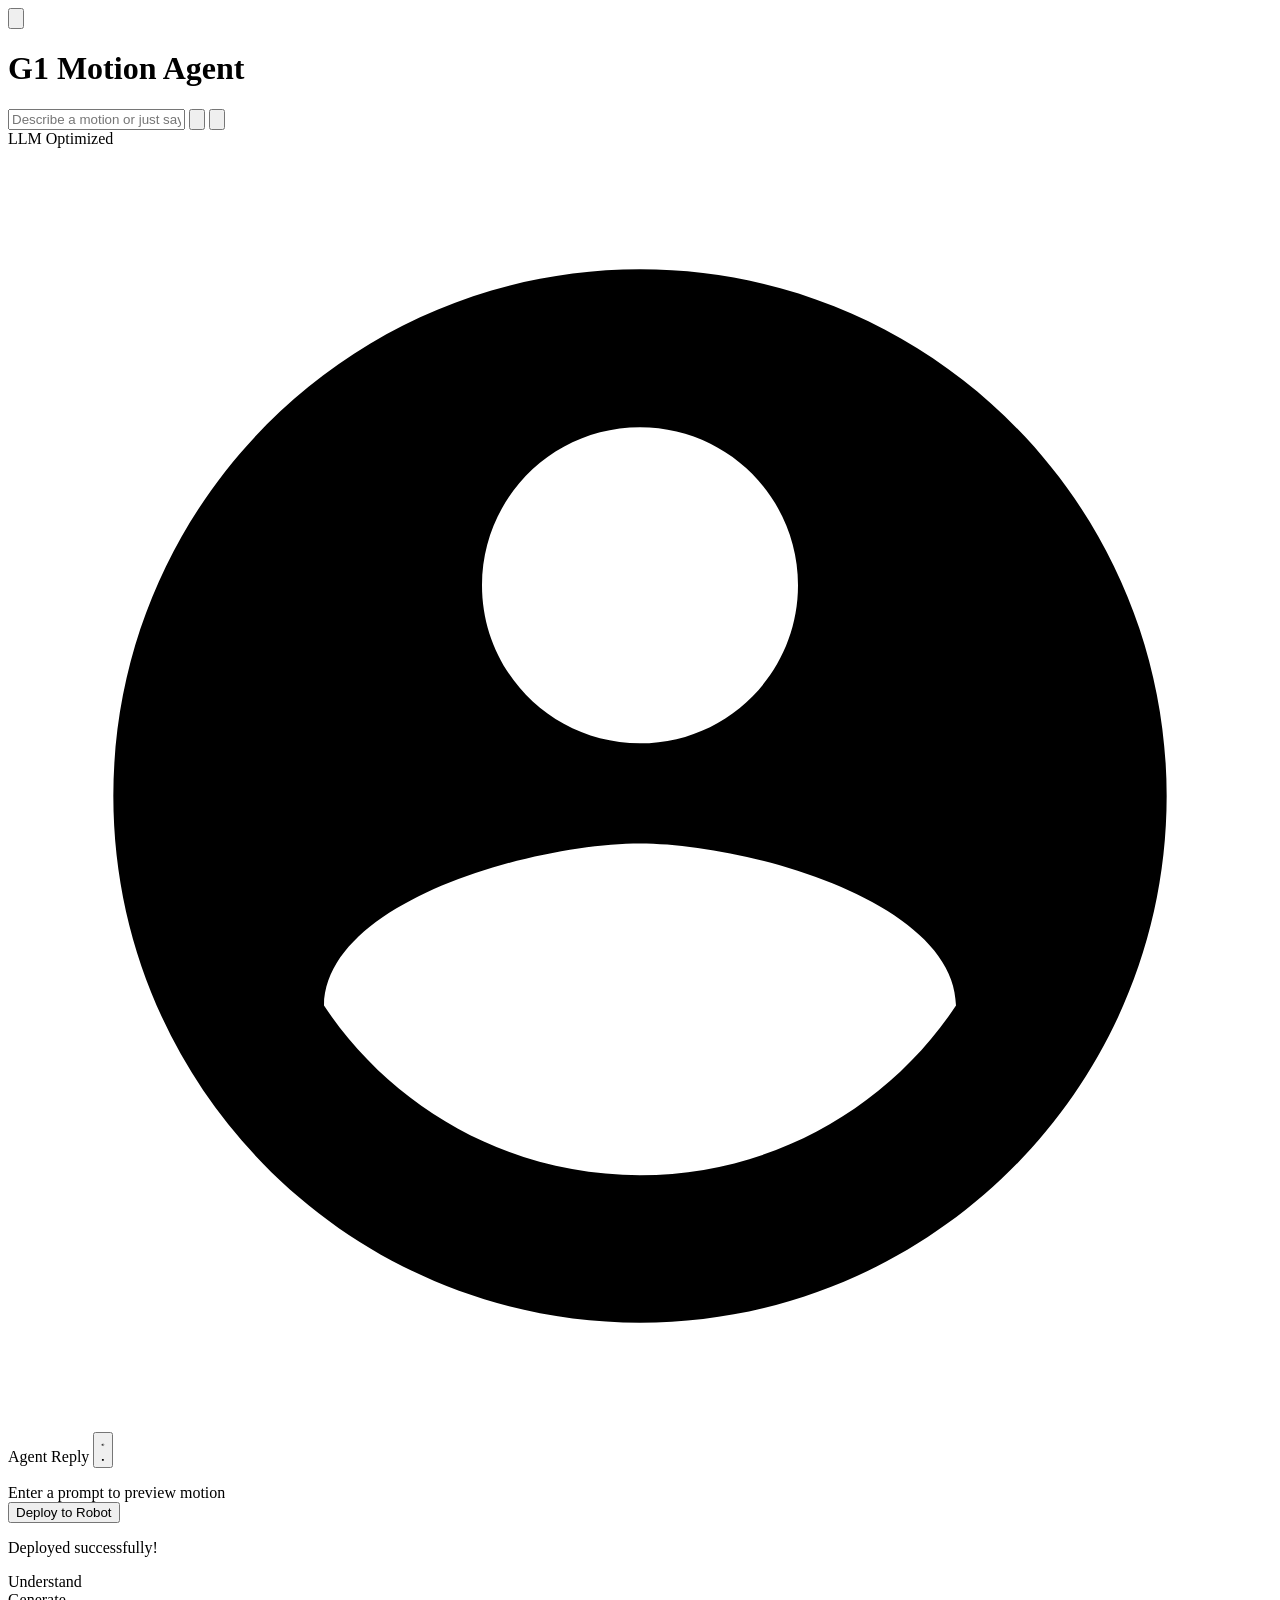
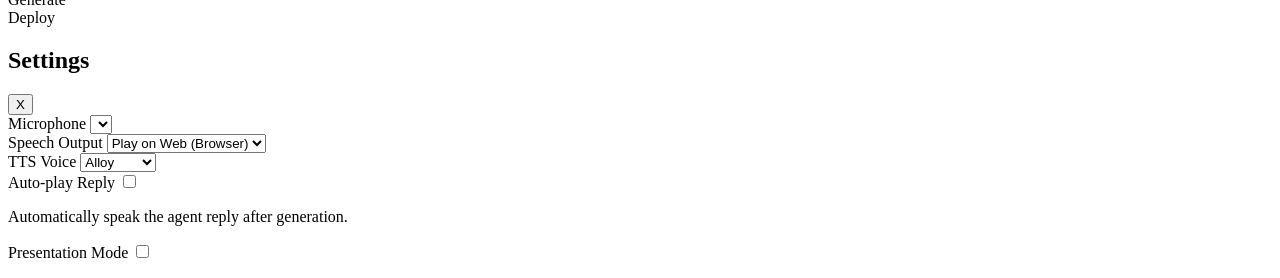
==== src/web/templates/index.html @ d2763275 "feat: add web UI with motion generation, TTS, and presentation mode" ====
<!DOCTYPE html>
<html lang="en">
<head>
  <meta charset="UTF-8">
  <meta name="viewport" content="width=device-width, initial-scale=1.0">
  <title>G1 Motion Agent</title>
  <link rel="preconnect" href="https://fonts.googleapis.com">
  <link rel="preconnect" href="https://fonts.gstatic.com" crossorigin>
  <link href="https://fonts.googleapis.com/css2?family=Inter:wght@400;500;600&display=swap" rel="stylesheet">
  <link rel="stylesheet" href="/static/style.css?v=4">
</head>
<body>
  <div class="app-container">

    <header class="top-bar">
      <button type="button" id="settings-btn" class="settings-btn" title="Settings" aria-label="Open settings">
        <svg viewBox="0 0 24 24" fill="none" class="settings-icon">
          <path d="M12 8.5C10.067 8.5 8.5 10.067 8.5 12C8.5 13.933 10.067 15.5 12 15.5C13.933 15.5 15.5 13.933 15.5 12C15.5 10.067 13.933 8.5 12 8.5Z" stroke="currentColor" stroke-width="1.8"/>
          <path d="M19.4 13.5C19.47 13.01 19.5 12.51 19.5 12C19.5 11.49 19.47 10.99 19.4 10.5L21.2 9.1C21.36 8.97 21.4 8.75 21.3 8.57L19.6 5.63C19.5 5.45 19.28 5.37 19.09 5.44L16.96 6.3C16.18 5.7 15.31 5.2 14.37 4.84L14.04 2.59C14.01 2.38 13.82 2.22 13.6 2.22H10.2C9.98 2.22 9.79 2.38 9.76 2.59L9.43 4.84C8.49 5.2 7.62 5.7 6.84 6.3L4.71 5.44C4.52 5.37 4.3 5.45 4.2 5.63L2.5 8.57C2.4 8.75 2.44 8.97 2.6 9.1L4.4 10.5C4.33 10.99 4.3 11.49 4.3 12C4.3 12.51 4.33 13.01 4.4 13.5L2.6 14.9C2.44 15.03 2.4 15.25 2.5 15.43L4.2 18.37C4.3 18.55 4.52 18.63 4.71 18.56L6.84 17.7C7.62 18.3 8.49 18.8 9.43 19.16L9.76 21.41C9.79 21.62 9.98 21.78 10.2 21.78H13.6C13.82 21.78 14.01 21.62 14.04 21.41L14.37 19.16C15.31 18.8 16.18 18.3 16.96 17.7L19.09 18.56C19.28 18.63 19.5 18.55 19.6 18.37L21.3 15.43C21.4 15.25 21.36 15.03 21.2 14.9L19.4 13.5Z" stroke="currentColor" stroke-width="1.5" stroke-linejoin="round"/>
        </svg>
      </button>
      <h1>G1 Motion Agent</h1>
      <form id="prompt-form">
        <div class="search-container">
          <input type="text" id="prompt-input" placeholder="Describe a motion or just say hi..." autocomplete="off" required />
          <button type="button" id="mic-btn" title="Use microphone" aria-label="Use microphone">
            <svg viewBox="0 0 24 24" fill="none" class="mic-icon">
              <path d="M12 3C10.343 3 9 4.343 9 6V11C9 12.657 10.343 14 12 14C13.657 14 15 12.657 15 11V6C15 4.343 13.657 3 12 3Z" stroke="currentColor" stroke-width="2"/>
              <path d="M5 11C5 14.866 8.134 18 12 18C15.866 18 19 14.866 19 11" stroke="currentColor" stroke-width="2" stroke-linecap="round"/>
              <path d="M12 18V21" stroke="currentColor" stroke-width="2" stroke-linecap="round"/>
              <path d="M9 21H15" stroke="currentColor" stroke-width="2" stroke-linecap="round"/>
            </svg>
          </button>
          <button type="submit" id="submit-btn">
            <svg viewBox="0 0 24 24" fill="none" class="send-icon">
              <path d="M22 2L11 13M22 2L15 22L11 13M22 2L2 9L11 13" stroke="currentColor" stroke-width="2" stroke-linecap="round" stroke-linejoin="round"/>
            </svg>
          </button>
        </div>
      </form>
    </header>

    <main class="content-area">
      <div id="status-message" class="status-message hidden">
        <span class="badge">LLM Optimized</span>
        <p id="refined-prompt-text"></p>
        <div class="loader hidden" id="loading-spinner"></div>
      </div>

      <div id="agent-reply" class="agent-reply hidden">
        <div class="agent-reply-header">
          <svg viewBox="0 0 24 24" fill="none" class="reply-icon"><path d="M12 2C6.48 2 2 6.48 2 12s4.48 10 10 10 10-4.48 10-10S17.52 2 12 2zm0 3c1.66 0 3 1.34 3 3s-1.34 3-3 3-3-1.34-3-3 1.34-3 3-3zm0 14.2c-2.5 0-4.71-1.28-6-3.22.03-1.99 4-3.08 6-3.08 1.99 0 5.97 1.09 6 3.08-1.29 1.94-3.5 3.22-6 3.22z" fill="currentColor"/></svg>
          <span>Agent Reply</span>
          <button type="button" id="speak-btn" class="speak-btn" title="Play reply aloud" aria-label="Play reply aloud">
            <svg viewBox="0 0 24 24" fill="none" class="speak-icon" id="speak-icon-play">
              <path d="M3 9v6h4l5 5V4L7 9H3z" fill="currentColor"/>
              <path d="M16.5 12c0-1.77-1.02-3.29-2.5-4.03v8.05c1.48-.73 2.5-2.25 2.5-4.02z" fill="currentColor"/>
              <path d="M19 12c0 2.97-1.65 5.54-4 6.71v2.06c3.45-1.27 6-4.64 6-8.77s-2.55-7.5-6-8.77v2.06c2.35 1.17 4 3.74 4 6.71z" fill="currentColor"/>
            </svg>
            <svg viewBox="0 0 24 24" fill="none" class="speak-icon speak-icon-stop hidden" id="speak-icon-stop">
              <rect x="6" y="6" width="12" height="12" rx="2" fill="currentColor"/>
            </svg>
          </button>
        </div>
        <p id="agent-reply-text"></p>
      </div>

      <div class="viewer-container" id="viewer-container">
        <div id="viewer-overlay" class="viewer-overlay">
          <span>Enter a prompt to preview motion</span>
        </div>
      </div>

      <div class="action-bar hidden" id="action-bar">
        <button id="deploy-btn" class="deploy-btn">Deploy to Robot</button>
        <p id="deploy-status" class="deploy-status hidden">Deployed successfully!</p>
      </div>
    </main>
  </div>

  <div id="presentation-thoughts" class="presentation-thoughts hidden" aria-live="polite">
    <div class="pres-steps" id="pres-steps">
      <div class="pres-step" data-step="llm">
        <div class="pres-step-ring"><div class="pres-step-dot"></div></div>
        <span>Understand</span>
      </div>
      <div class="pres-step-line"></div>
      <div class="pres-step" data-step="kimodo">
        <div class="pres-step-ring"><div class="pres-step-dot"></div></div>
        <span>Generate</span>
      </div>
      <div class="pres-step-line"></div>
      <div class="pres-step" data-step="zmq">
        <div class="pres-step-ring"><div class="pres-step-dot"></div></div>
        <span>Deploy</span>
      </div>
    </div>
    <div class="pres-text-area" id="pres-text-area"></div>
  </div>

  <div id="settings-modal" class="settings-modal hidden" role="dialog" aria-modal="true" aria-labelledby="settings-title">
    <div class="settings-panel">
      <div class="settings-header">
        <h2 id="settings-title">Settings</h2>
        <button type="button" id="settings-close-btn" class="settings-close-btn" aria-label="Close settings">X</button>
      </div>

      <div class="settings-row">
        <label for="mic-select">Microphone</label>
        <select id="mic-select" class="settings-select"></select>
      </div>

      <div class="settings-row">
        <label for="tts-target-select">Speech Output</label>
        <select id="tts-target-select" class="settings-select">
          <option value="web">Play on Web (Browser)</option>
          <option value="robot">Play on Robot</option>
        </select>
      </div>

      <div class="settings-row">
        <label for="tts-voice-select">TTS Voice</label>
        <select id="tts-voice-select" class="settings-select">
          <option value="alloy">Alloy</option>
          <option value="echo">Echo</option>
          <option value="fable">Fable</option>
          <option value="onyx">Onyx</option>
          <option value="nova">Nova</option>
          <option value="shimmer">Shimmer</option>
        </select>
      </div>

      <div class="settings-row settings-row-toggle">
        <label for="auto-speak-toggle">Auto-play Reply</label>
        <input type="checkbox" id="auto-speak-toggle" />
      </div>
      <p class="mode-description">Automatically speak the agent reply after generation.</p>

      <div class="settings-row settings-row-toggle">
        <label for="presentation-mode-toggle">Presentation Mode</label>
        <input type="checkbox" id="presentation-mode-toggle" />
      </div>
      <p id="mode-description" class="mode-description"></p>
    </div>
  </div>

  <script src="/static/app.js?v=4"></script>
</body>
</html>
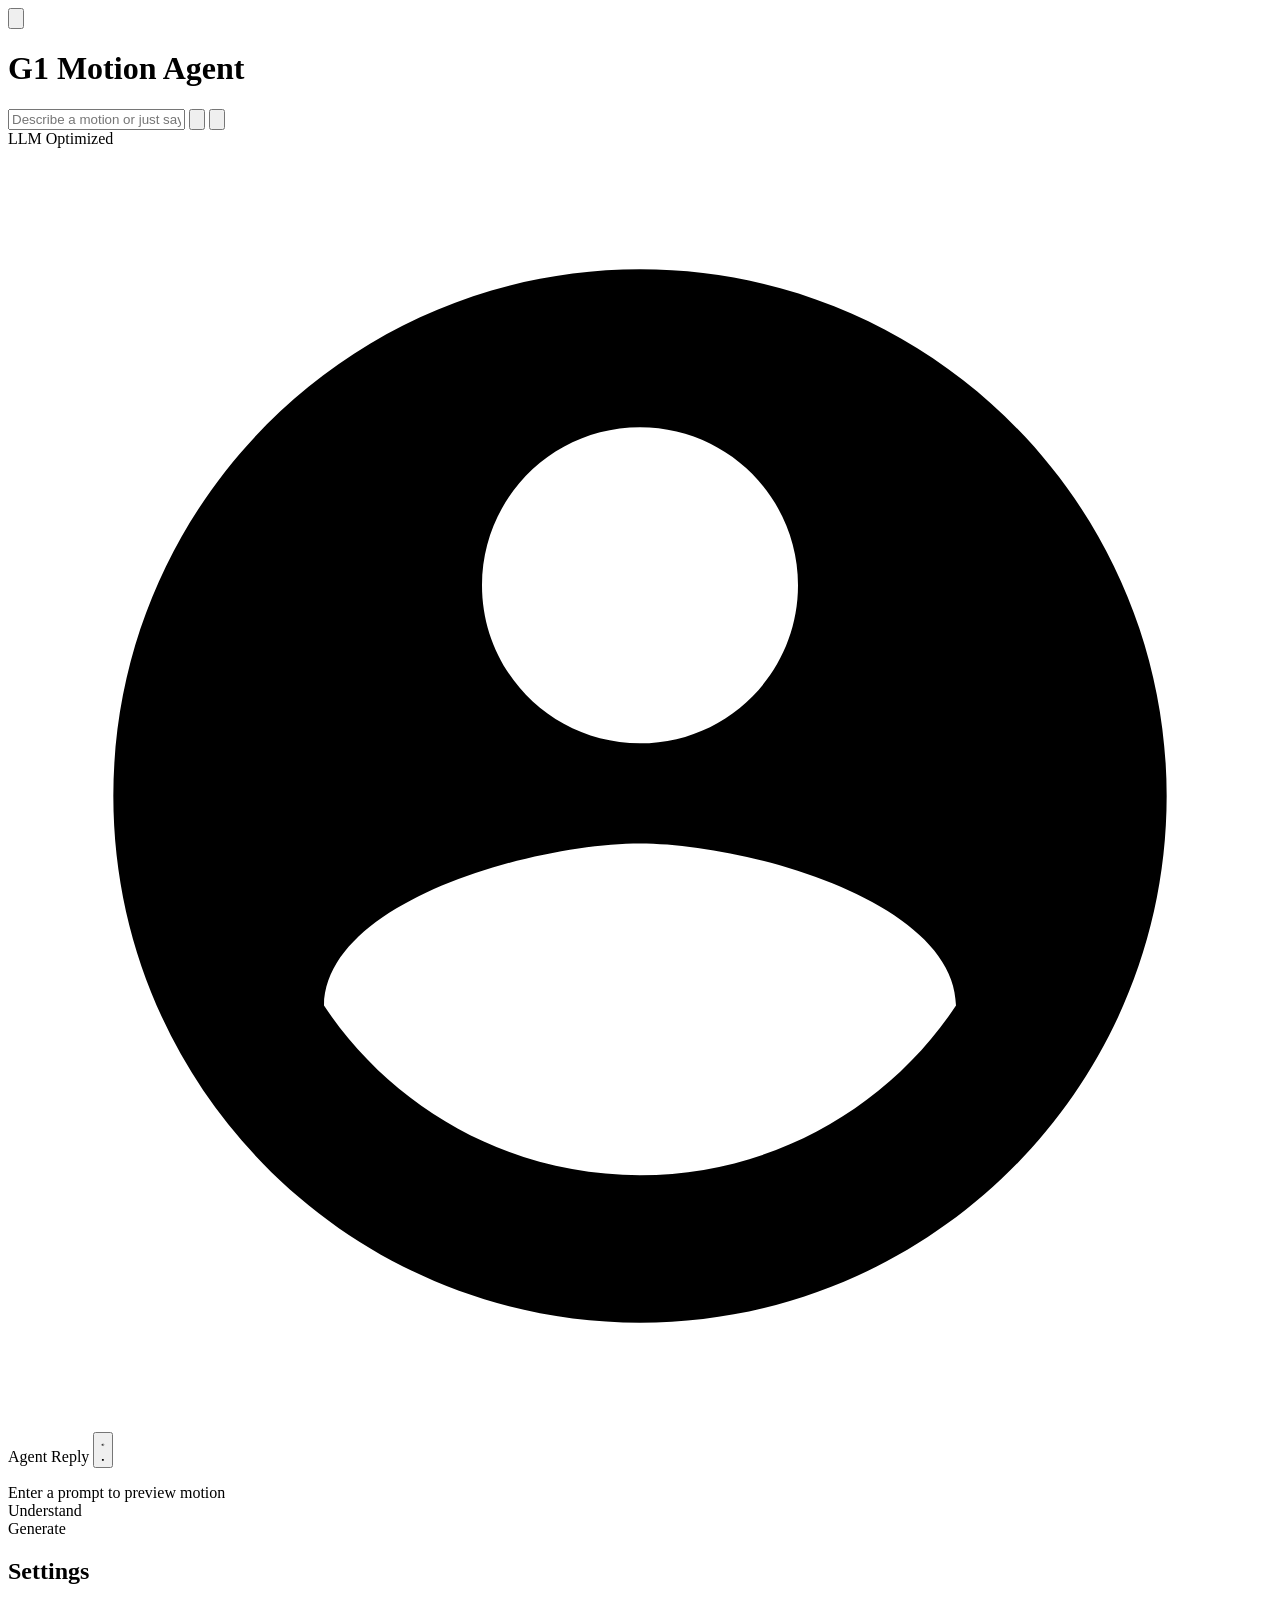
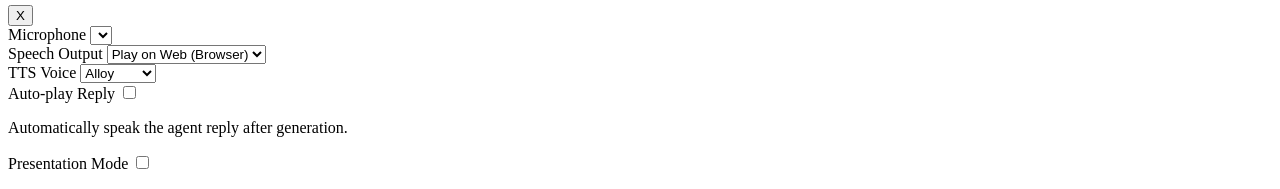
==== commit d173d924: "fixing web bug Made-with: Cursor" ====
--- a/src/web/templates/index.html
+++ b/src/web/templates/index.html
@@ -71,10 +71,7 @@
         </div>
       </div>
 
-      <div class="action-bar hidden" id="action-bar">
-        <button id="deploy-btn" class="deploy-btn">Deploy to Robot</button>
-        <p id="deploy-status" class="deploy-status hidden">Deployed successfully!</p>
-      </div>
+      <div class="action-bar hidden" id="action-bar"></div>
     </main>
   </div>
 
@@ -88,11 +85,6 @@
       <div class="pres-step" data-step="kimodo">
         <div class="pres-step-ring"><div class="pres-step-dot"></div></div>
         <span>Generate</span>
-      </div>
-      <div class="pres-step-line"></div>
-      <div class="pres-step" data-step="zmq">
-        <div class="pres-step-ring"><div class="pres-step-dot"></div></div>
-        <span>Deploy</span>
       </div>
     </div>
     <div class="pres-text-area" id="pres-text-area"></div>
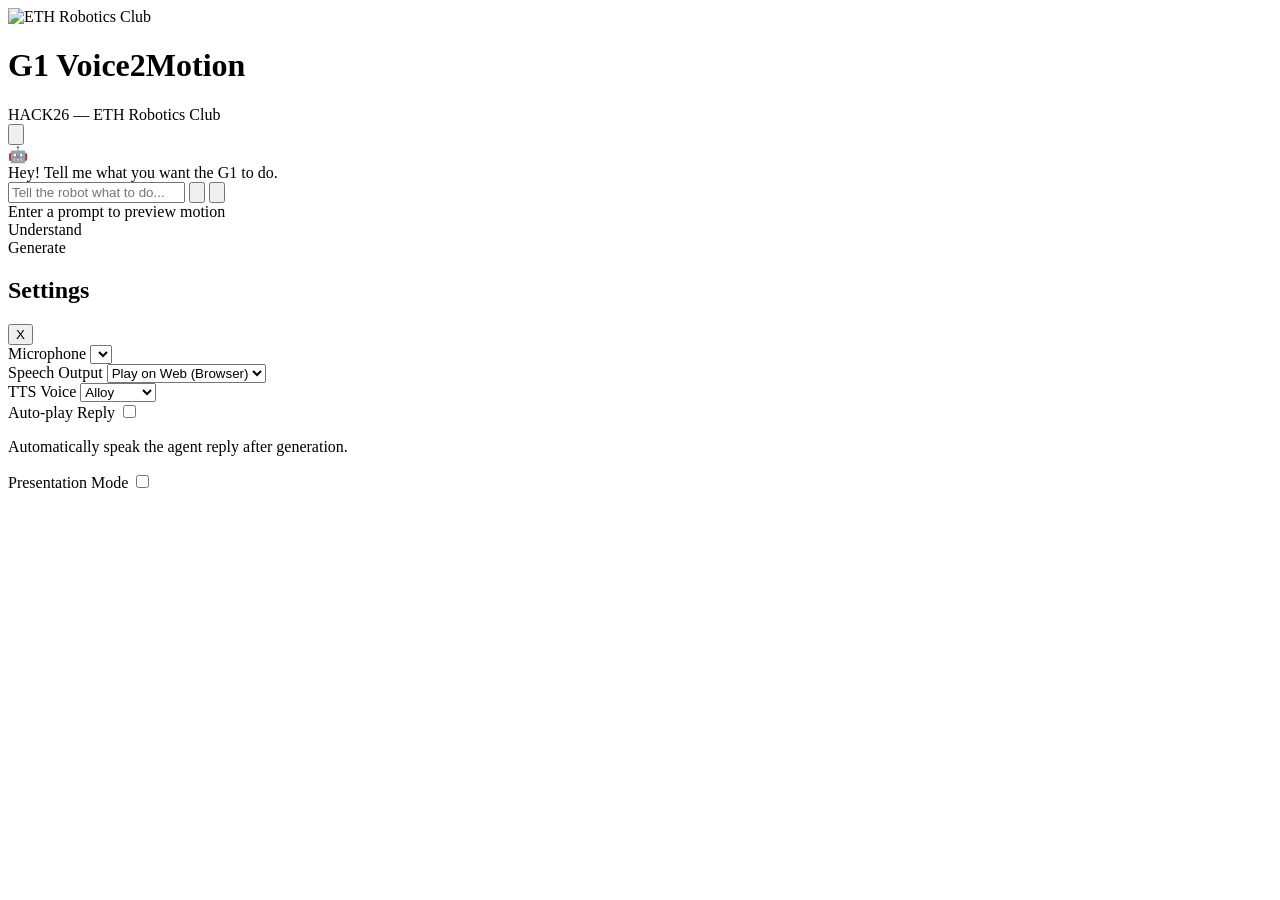
==== commit 404f9b5a: "chat UI with bubbles, tool pills, hackathon logo, fix agent loop" ====
--- a/src/web/templates/index.html
+++ b/src/web/templates/index.html
@@ -3,26 +3,43 @@
 <head>
   <meta charset="UTF-8">
   <meta name="viewport" content="width=device-width, initial-scale=1.0">
-  <title>G1 Motion Agent</title>
+  <title>G1 Voice2Motion — HACK26</title>
   <link rel="preconnect" href="https://fonts.googleapis.com">
   <link rel="preconnect" href="https://fonts.gstatic.com" crossorigin>
-  <link href="https://fonts.googleapis.com/css2?family=Inter:wght@400;500;600&display=swap" rel="stylesheet">
-  <link rel="stylesheet" href="/static/style.css?v=4">
+  <link href="https://fonts.googleapis.com/css2?family=Inter:wght@400;500;600;700&display=swap" rel="stylesheet">
+  <link rel="stylesheet" href="/static/style.css?v=6">
 </head>
 <body>
   <div class="app-container">
 
     <header class="top-bar">
+      <div class="logo-row">
+        <img src="/static/eth_robotics_club_logo.jpeg" alt="ETH Robotics Club" class="hack-logo" />
+        <div class="logo-text">
+          <h1>G1 Voice2Motion</h1>
+          <span class="hack-badge">HACK26 — ETH Robotics Club</span>
+        </div>
+      </div>
       <button type="button" id="settings-btn" class="settings-btn" title="Settings" aria-label="Open settings">
         <svg viewBox="0 0 24 24" fill="none" class="settings-icon">
           <path d="M12 8.5C10.067 8.5 8.5 10.067 8.5 12C8.5 13.933 10.067 15.5 12 15.5C13.933 15.5 15.5 13.933 15.5 12C15.5 10.067 13.933 8.5 12 8.5Z" stroke="currentColor" stroke-width="1.8"/>
           <path d="M19.4 13.5C19.47 13.01 19.5 12.51 19.5 12C19.5 11.49 19.47 10.99 19.4 10.5L21.2 9.1C21.36 8.97 21.4 8.75 21.3 8.57L19.6 5.63C19.5 5.45 19.28 5.37 19.09 5.44L16.96 6.3C16.18 5.7 15.31 5.2 14.37 4.84L14.04 2.59C14.01 2.38 13.82 2.22 13.6 2.22H10.2C9.98 2.22 9.79 2.38 9.76 2.59L9.43 4.84C8.49 5.2 7.62 5.7 6.84 6.3L4.71 5.44C4.52 5.37 4.3 5.45 4.2 5.63L2.5 8.57C2.4 8.75 2.44 8.97 2.6 9.1L4.4 10.5C4.33 10.99 4.3 11.49 4.3 12C4.3 12.51 4.33 13.01 4.4 13.5L2.6 14.9C2.44 15.03 2.4 15.25 2.5 15.43L4.2 18.37C4.3 18.55 4.52 18.63 4.71 18.56L6.84 17.7C7.62 18.3 8.49 18.8 9.43 19.16L9.76 21.41C9.79 21.62 9.98 21.78 10.2 21.78H13.6C13.82 21.78 14.01 21.62 14.04 21.41L14.37 19.16C15.31 18.8 16.18 18.3 16.96 17.7L19.09 18.56C19.28 18.63 19.5 18.55 19.6 18.37L21.3 15.43C21.4 15.25 21.36 15.03 21.2 14.9L19.4 13.5Z" stroke="currentColor" stroke-width="1.5" stroke-linejoin="round"/>
         </svg>
       </button>
-      <h1>G1 Motion Agent</h1>
-      <form id="prompt-form">
+    </header>
+
+    <main class="content-area">
+      <!-- Chat container (messages + input) -->
+      <div class="chat-container">
+        <div class="chat-area" id="chat-area">
+          <div class="chat-row bot">
+            <div class="chat-avatar">🤖</div>
+            <div class="chat-bubble">Hey! Tell me what you want the G1 to do.</div>
+          </div>
+        </div>
+        <form id="prompt-form" class="chat-input-bar">
         <div class="search-container">
-          <input type="text" id="prompt-input" placeholder="Describe a motion or just say hi..." autocomplete="off" required />
+          <input type="text" id="prompt-input" placeholder="Tell the robot what to do..." autocomplete="off" required />
           <button type="button" id="mic-btn" title="Use microphone" aria-label="Use microphone">
             <svg viewBox="0 0 24 24" fill="none" class="mic-icon">
               <path d="M12 3C10.343 3 9 4.343 9 6V11C9 12.657 10.343 14 12 14C13.657 14 15 12.657 15 11V6C15 4.343 13.657 3 12 3Z" stroke="currentColor" stroke-width="2"/>
@@ -38,18 +55,17 @@
           </button>
         </div>
       </form>
-    </header>
+      </div>
 
-    <main class="content-area">
-      <div id="status-message" class="status-message hidden">
+      <!-- Hidden elements for backward compat with app.js (never shown) -->
+      <div id="status-message" class="status-message hidden" style="display:none">
         <span class="badge">LLM Optimized</span>
         <p id="refined-prompt-text"></p>
         <div class="loader hidden" id="loading-spinner"></div>
       </div>
 
-      <div id="agent-reply" class="agent-reply hidden">
+      <div id="agent-reply" class="agent-reply hidden" style="display:none">
         <div class="agent-reply-header">
-          <svg viewBox="0 0 24 24" fill="none" class="reply-icon"><path d="M12 2C6.48 2 2 6.48 2 12s4.48 10 10 10 10-4.48 10-10S17.52 2 12 2zm0 3c1.66 0 3 1.34 3 3s-1.34 3-3 3-3-1.34-3-3 1.34-3 3-3zm0 14.2c-2.5 0-4.71-1.28-6-3.22.03-1.99 4-3.08 6-3.08 1.99 0 5.97 1.09 6 3.08-1.29 1.94-3.5 3.22-6 3.22z" fill="currentColor"/></svg>
           <span>Agent Reply</span>
           <button type="button" id="speak-btn" class="speak-btn" title="Play reply aloud" aria-label="Play reply aloud">
             <svg viewBox="0 0 24 24" fill="none" class="speak-icon" id="speak-icon-play">
@@ -65,6 +81,7 @@
         <p id="agent-reply-text"></p>
       </div>
 
+      <!-- 3D Viewer -->
       <div class="viewer-container" id="viewer-container">
         <div id="viewer-overlay" class="viewer-overlay">
           <span>Enter a prompt to preview motion</span>
@@ -136,6 +153,6 @@
     </div>
   </div>
 
-  <script src="/static/app.js?v=4"></script>
+  <script src="/static/app.js?v=6"></script>
 </body>
 </html>
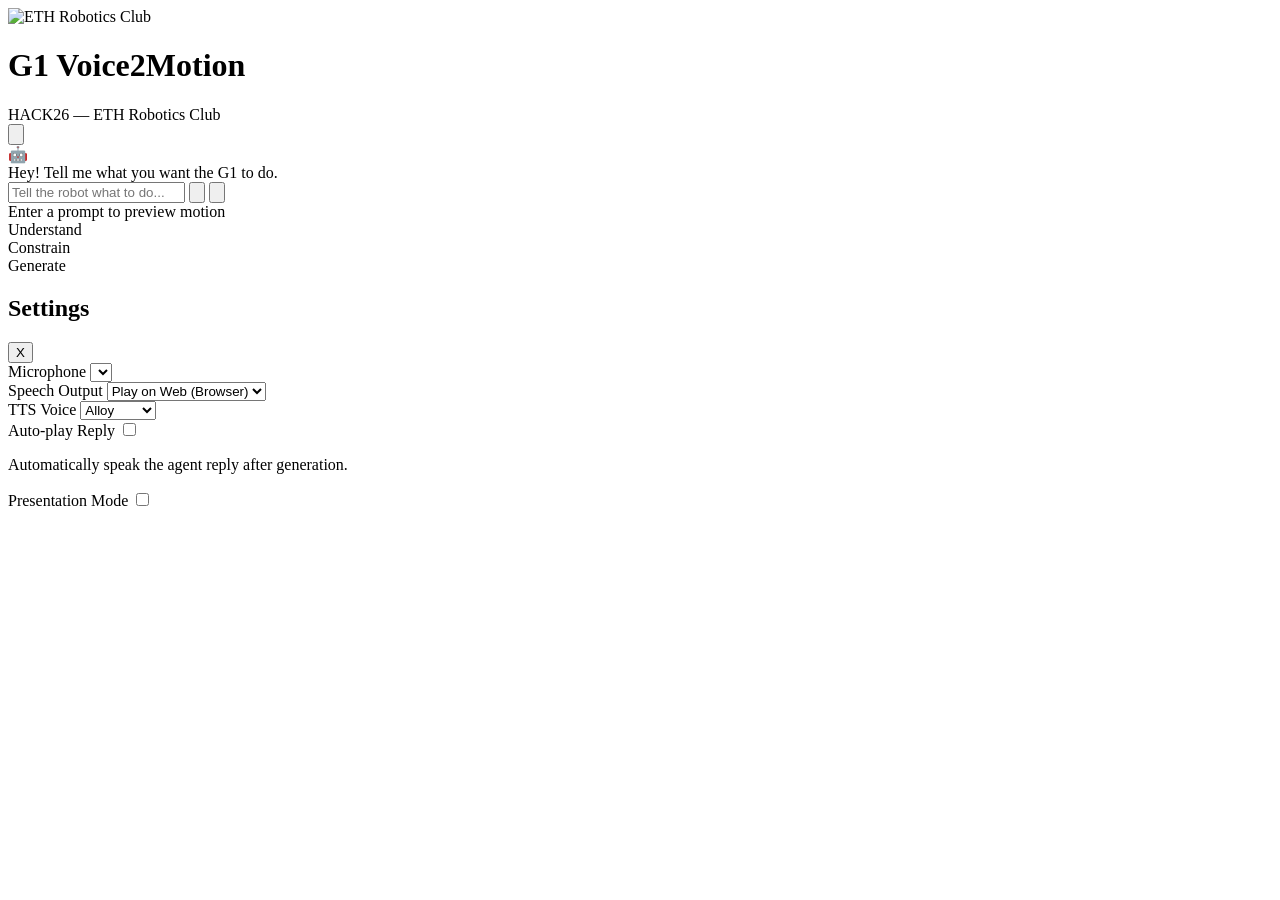
==== commit fb0b3449: "improve constraints Made-with: Cursor" ====
--- a/src/web/templates/index.html
+++ b/src/web/templates/index.html
@@ -99,6 +99,11 @@
         <span>Understand</span>
       </div>
       <div class="pres-step-line"></div>
+      <div class="pres-step" data-step="constrain">
+        <div class="pres-step-ring"><div class="pres-step-dot"></div></div>
+        <span>Constrain</span>
+      </div>
+      <div class="pres-step-line"></div>
       <div class="pres-step" data-step="kimodo">
         <div class="pres-step-ring"><div class="pres-step-dot"></div></div>
         <span>Generate</span>
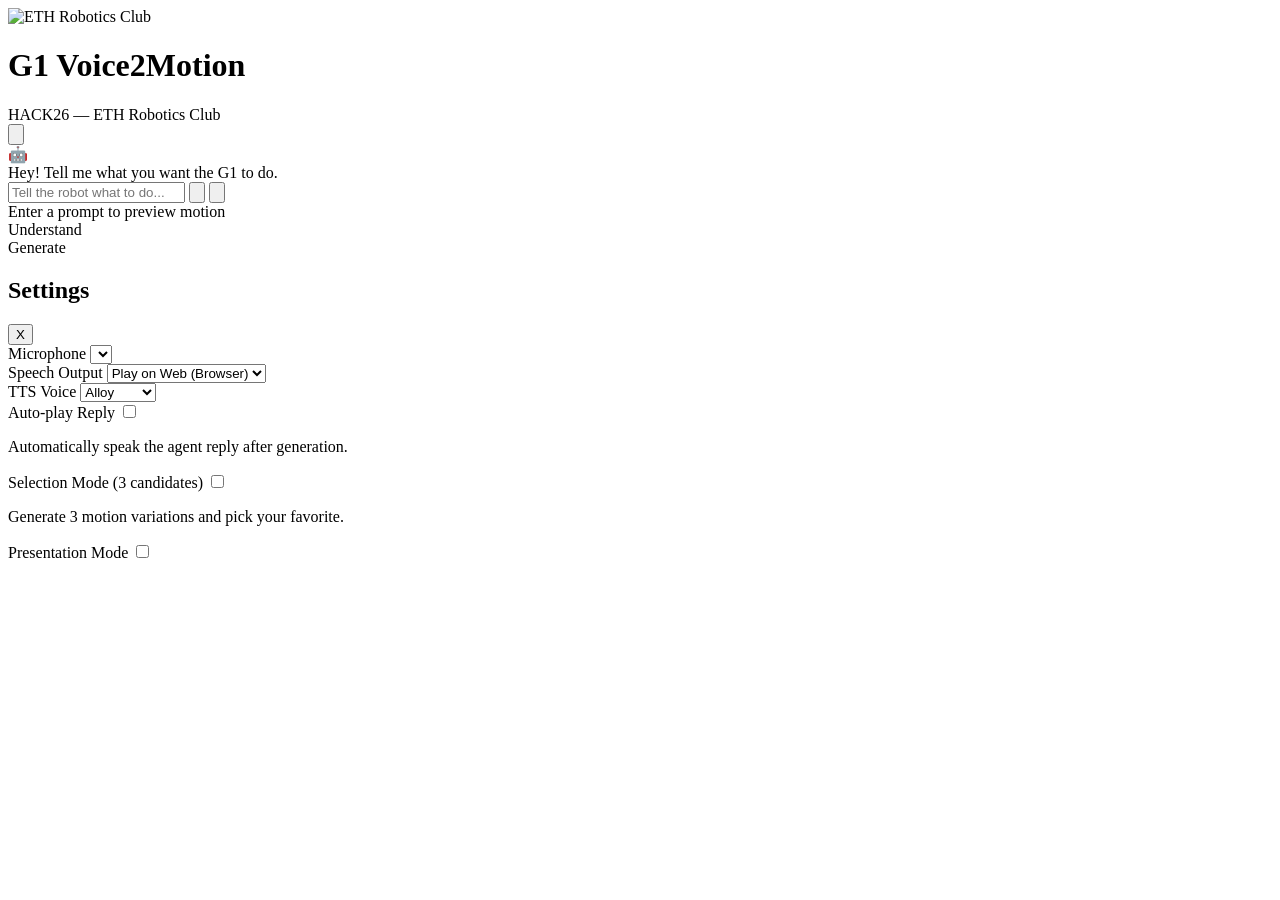
==== commit bad30202: "add multi-sample selection mode in web UI settings" ====
--- a/src/web/templates/index.html
+++ b/src/web/templates/index.html
@@ -7,7 +7,7 @@
   <link rel="preconnect" href="https://fonts.googleapis.com">
   <link rel="preconnect" href="https://fonts.gstatic.com" crossorigin>
   <link href="https://fonts.googleapis.com/css2?family=Inter:wght@400;500;600;700&display=swap" rel="stylesheet">
-  <link rel="stylesheet" href="/static/style.css?v=6">
+  <link rel="stylesheet" href="/static/style.css?v=8">
 </head>
 <body>
   <div class="app-container">
@@ -81,6 +81,11 @@
         <p id="agent-reply-text"></p>
       </div>
 
+      <!-- Candidate selection (shown in selection mode) -->
+      <div class="candidates-container hidden" id="candidates-container">
+        <div class="candidates-grid" id="candidates-grid"></div>
+      </div>
+
       <!-- 3D Viewer -->
       <div class="viewer-container" id="viewer-container">
         <div id="viewer-overlay" class="viewer-overlay">
@@ -97,11 +102,6 @@
       <div class="pres-step" data-step="llm">
         <div class="pres-step-ring"><div class="pres-step-dot"></div></div>
         <span>Understand</span>
-      </div>
-      <div class="pres-step-line"></div>
-      <div class="pres-step" data-step="constrain">
-        <div class="pres-step-ring"><div class="pres-step-dot"></div></div>
-        <span>Constrain</span>
       </div>
       <div class="pres-step-line"></div>
       <div class="pres-step" data-step="kimodo">
@@ -151,6 +151,12 @@
       <p class="mode-description">Automatically speak the agent reply after generation.</p>
 
       <div class="settings-row settings-row-toggle">
+        <label for="selection-mode-toggle">Selection Mode (3 candidates)</label>
+        <input type="checkbox" id="selection-mode-toggle" />
+      </div>
+      <p class="mode-description">Generate 3 motion variations and pick your favorite.</p>
+
+      <div class="settings-row settings-row-toggle">
         <label for="presentation-mode-toggle">Presentation Mode</label>
         <input type="checkbox" id="presentation-mode-toggle" />
       </div>
@@ -158,6 +164,6 @@
     </div>
   </div>
 
-  <script src="/static/app.js?v=6"></script>
+  <script src="/static/app.js?v=8"></script>
 </body>
 </html>
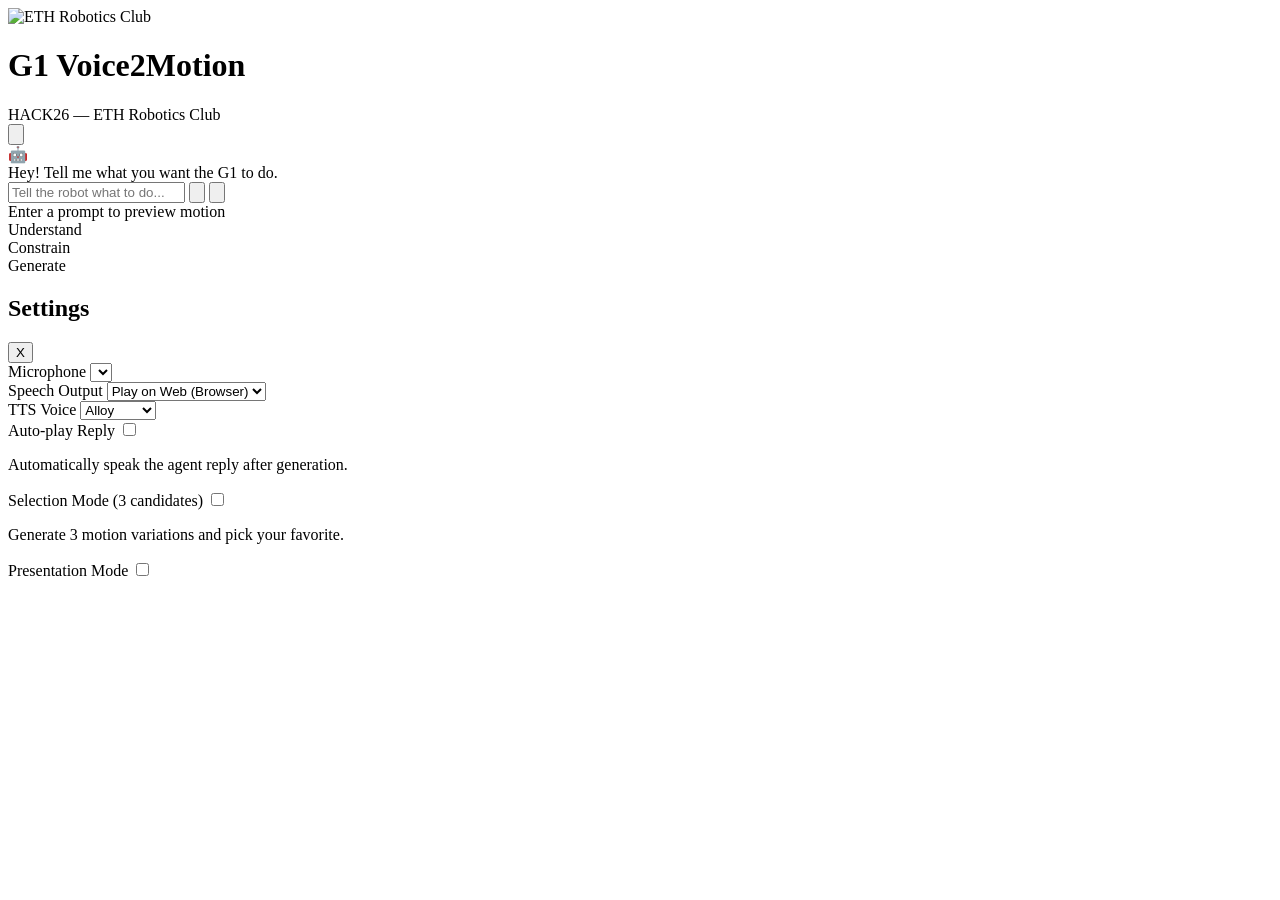
==== commit 78872bc6: "robot can go to object in sim" ====
--- a/src/web/templates/index.html
+++ b/src/web/templates/index.html
@@ -104,6 +104,11 @@
         <span>Understand</span>
       </div>
       <div class="pres-step-line"></div>
+      <div class="pres-step" data-step="constrain">
+        <div class="pres-step-ring"><div class="pres-step-dot"></div></div>
+        <span>Constrain</span>
+      </div>
+      <div class="pres-step-line"></div>
       <div class="pres-step" data-step="kimodo">
         <div class="pres-step-ring"><div class="pres-step-dot"></div></div>
         <span>Generate</span>
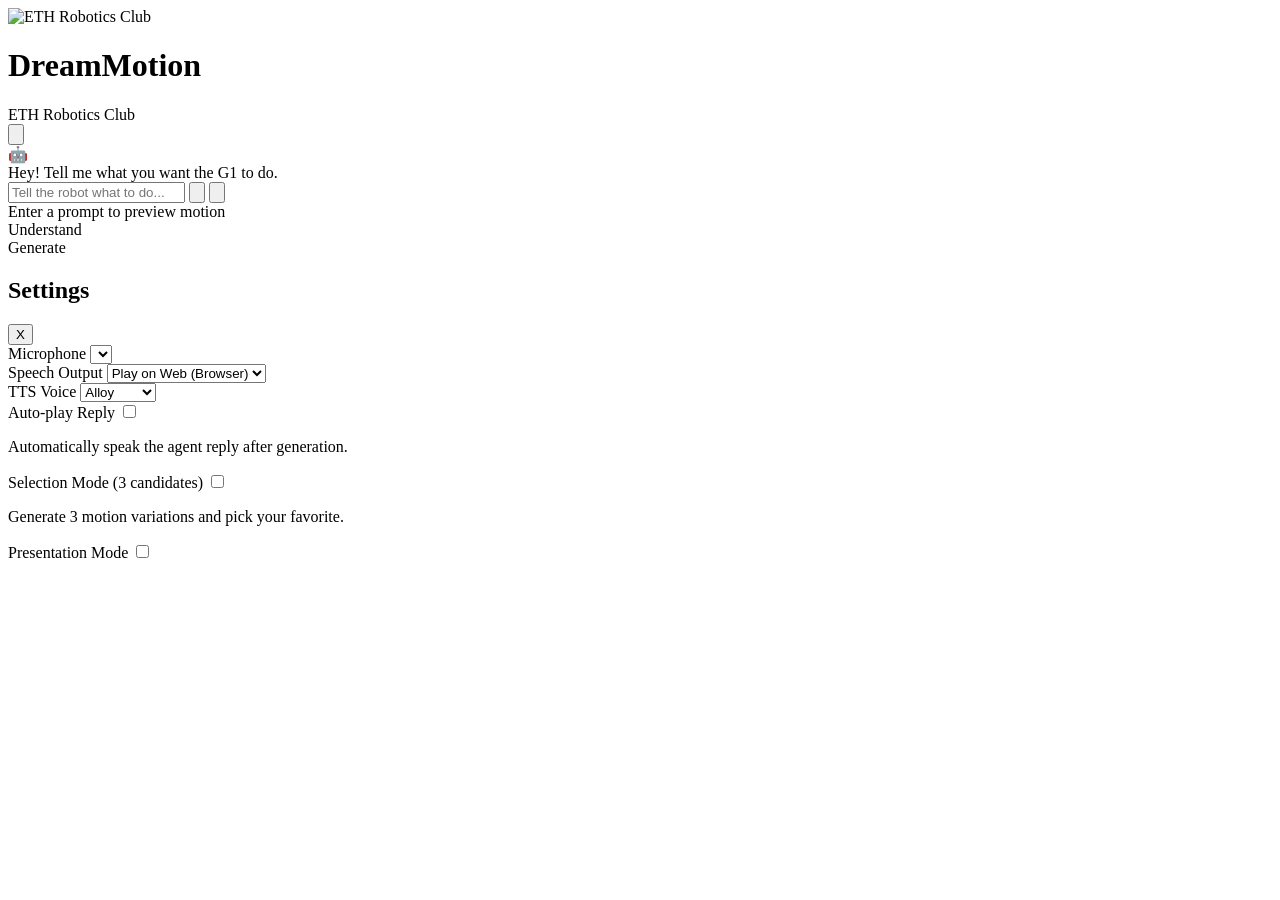
==== commit ecf327fa: "prepare repo for public release - add MIT license, .env.example, docs (web-ui, sim2sim, sim2real, de" ====
--- a/src/web/templates/index.html
+++ b/src/web/templates/index.html
@@ -3,7 +3,7 @@
 <head>
   <meta charset="UTF-8">
   <meta name="viewport" content="width=device-width, initial-scale=1.0">
-  <title>G1 Voice2Motion — HACK26</title>
+  <title>DreamMotion</title>
   <link rel="preconnect" href="https://fonts.googleapis.com">
   <link rel="preconnect" href="https://fonts.gstatic.com" crossorigin>
   <link href="https://fonts.googleapis.com/css2?family=Inter:wght@400;500;600;700&display=swap" rel="stylesheet">
@@ -16,8 +16,8 @@
       <div class="logo-row">
         <img src="/static/eth_robotics_club_logo.jpeg" alt="ETH Robotics Club" class="hack-logo" />
         <div class="logo-text">
-          <h1>G1 Voice2Motion</h1>
-          <span class="hack-badge">HACK26 — ETH Robotics Club</span>
+          <h1>DreamMotion</h1>
+          <span class="hack-badge">ETH Robotics Club</span>
         </div>
       </div>
       <button type="button" id="settings-btn" class="settings-btn" title="Settings" aria-label="Open settings">
@@ -104,11 +104,6 @@
         <span>Understand</span>
       </div>
       <div class="pres-step-line"></div>
-      <div class="pres-step" data-step="constrain">
-        <div class="pres-step-ring"><div class="pres-step-dot"></div></div>
-        <span>Constrain</span>
-      </div>
-      <div class="pres-step-line"></div>
       <div class="pres-step" data-step="kimodo">
         <div class="pres-step-ring"><div class="pres-step-dot"></div></div>
         <span>Generate</span>
